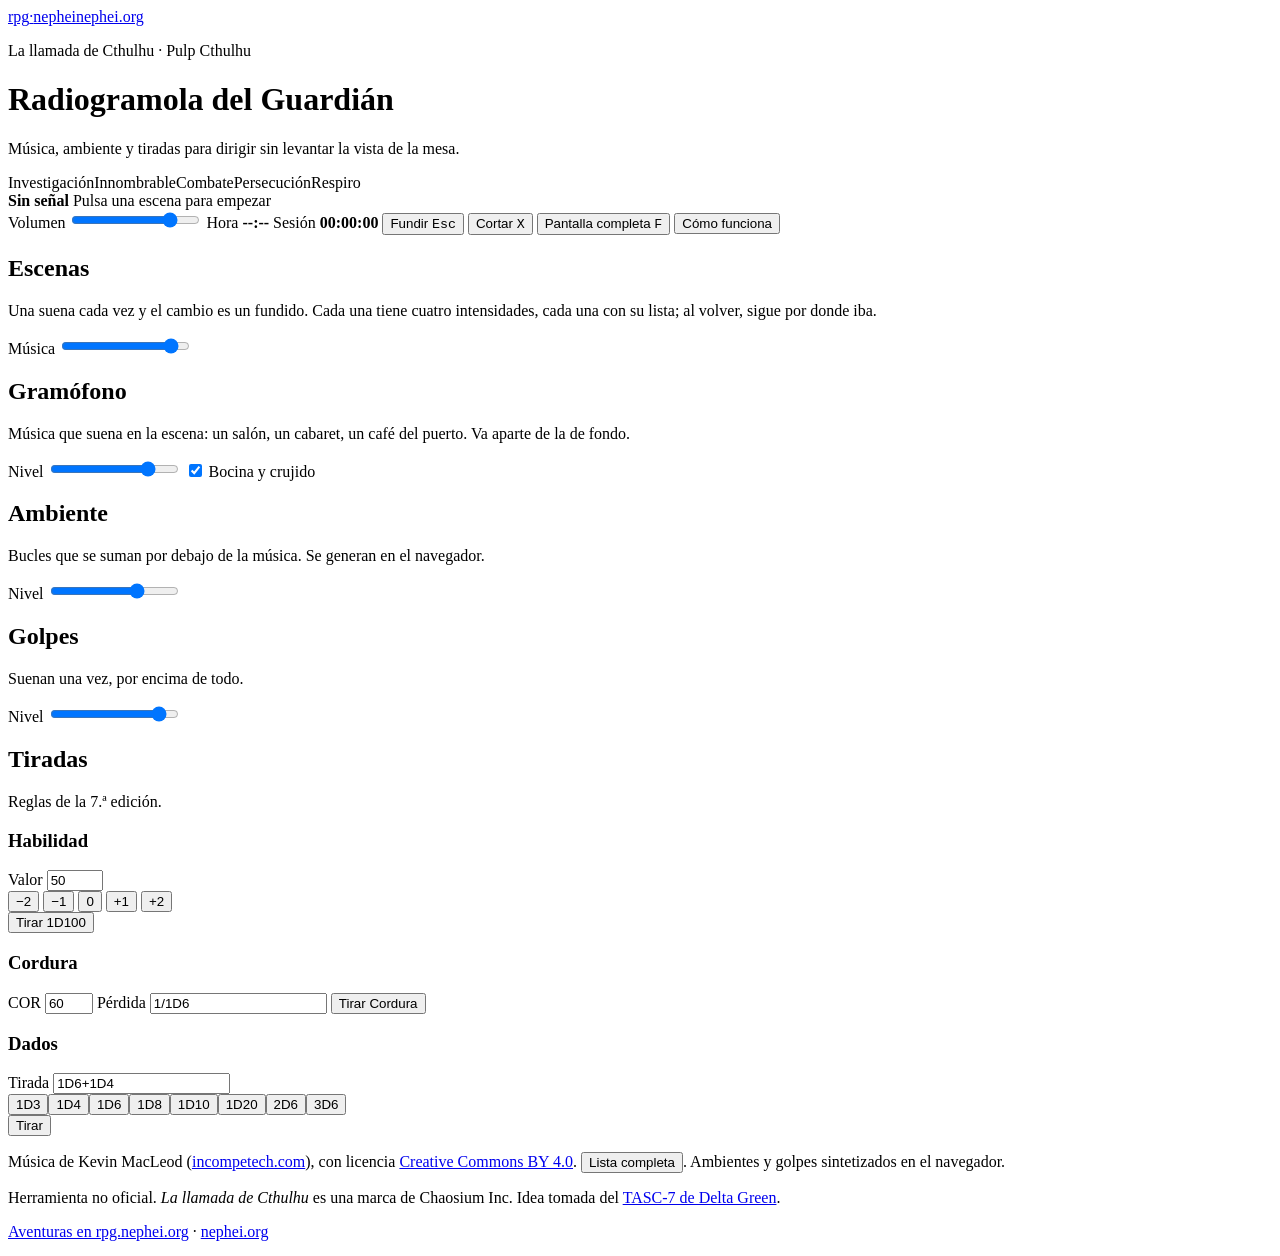
==== public/index.html @ d2a299e7 "Radiogramola del Guardián: música por escenas, gramófono, ambientes, golpes y tiradas Sustituye a dn" ====
<!doctype html>
<html lang="es">
<head>
<meta charset="utf-8">
<meta name="viewport" content="width=device-width, initial-scale=1">
<title>Radiogramola del Guardián · keeper.nephei.org</title>
<meta name="description" content="Música, ambientes, golpes de efecto y tiradas para dirigir La llamada de Cthulhu y Pulp Cthulhu. Gratis y en el navegador.">
<meta name="theme-color" content="#0e0c09">
<link rel="icon" href="/favicon.svg" type="image/svg+xml">
<link rel="preconnect" href="https://fonts.googleapis.com">
<link rel="preconnect" href="https://fonts.gstatic.com" crossorigin>
<link rel="stylesheet" href="https://fonts.googleapis.com/css2?family=Cinzel:wght@400;600;700&family=EB+Garamond:ital,wght@0,400;0,500;0,600;1,400&family=Alegreya+Sans+SC:wght@500;700&family=Alegreya+Sans:wght@400;500;700&family=Special+Elite&display=swap">
<link rel="stylesheet" href="/estilo.css?v=1">
</head>
<body>
<nav class="barra"><a class="marca" href="https://rpg.nephei.org">rpg<span>·</span>nephei</a><a href="https://nephei.org">nephei.org</a></nav>

<header class="cabecera">
  <div class="titulo">
    <p class="sello">La llamada de Cthulhu · Pulp Cthulhu</p>
    <h1>Radiogramola del Guardián</h1>
    <p class="lema">Música, ambiente y tiradas para dirigir sin levantar la vista de la mesa.</p>
  </div>

  <div class="dial" id="dial" aria-live="polite">
    <div class="dial-cristal">
      <div class="dial-escala" aria-hidden="true"><span>Investigación</span><span>Innombrable</span><span>Combate</span><span>Persecución</span><span>Respiro</span></div>
      <div class="aguja" aria-hidden="true"></div>
    </div>
    <div class="dial-texto">
      <span class="piloto" aria-hidden="true"></span>
      <strong id="dial-escena">Sin señal</strong>
      <span id="dial-pista">Pulsa una escena para empezar</span>
    </div>
  </div>

  <div class="mandos">
    <label class="mando">Volumen <input id="v-maestro" type="range" min="0" max="1" step="0.01" value="0.8"></label>
    <span class="reloj">Hora <b id="hora">--:--</b></span>
    <span class="reloj">Sesión <b id="sesion">00:00:00</b></span>
    <button id="fundir" class="boton">Fundir <kbd>Esc</kbd></button>
    <button id="cortar" class="boton">Cortar <kbd>X</kbd></button>
    <button id="pantalla" class="boton sec">Pantalla completa <kbd>F</kbd></button>
    <button id="abrir-manual" class="boton sec">Cómo funciona</button>
  </div>
</header>

<main class="tablero">
  <section class="bloque bloque-escenas" aria-labelledby="t-escenas">
    <div class="bloque-cabeza">
      <h2 id="t-escenas">Escenas</h2>
      <p>Una suena cada vez y el cambio es un fundido. Cada una tiene cuatro intensidades, cada una con su lista; al volver, sigue por donde iba.</p>
      <label class="mando">Música <input id="v-musica" type="range" min="0" max="1" step="0.01" value="0.9"></label>
    </div>
    <div class="escenas" id="escenas"></div>
  </section>

  <section class="bloque bloque-gramofono" aria-labelledby="t-gramofono">
    <div class="bloque-cabeza">
      <h2 id="t-gramofono">Gramófono</h2>
      <p>Música que suena en la escena: un salón, un cabaret, un café del puerto. Va aparte de la de fondo.</p>
      <label class="mando">Nivel <input id="v-gramofono" type="range" min="0" max="1" step="0.01" value="0.8"></label>
      <label class="interruptor"><input id="bocina" type="checkbox" checked> Bocina y crujido</label>
    </div>
    <div class="gramofono">
      <div class="plato" aria-hidden="true"><span></span></div>
      <ul class="discos" id="discos"></ul>
    </div>
  </section>

  <section class="bloque bloque-ambiente" aria-labelledby="t-ambiente">
    <div class="bloque-cabeza">
      <h2 id="t-ambiente">Ambiente</h2>
      <p>Bucles que se suman por debajo de la música. Se generan en el navegador.</p>
      <label class="mando">Nivel <input id="v-ambiente" type="range" min="0" max="1" step="0.01" value="0.7"></label>
    </div>
    <div class="ambientes" id="ambientes"></div>
  </section>

  <section class="bloque bloque-golpes" aria-labelledby="t-golpes">
    <div class="bloque-cabeza">
      <h2 id="t-golpes">Golpes</h2>
      <p>Suenan una vez, por encima de todo.</p>
      <label class="mando">Nivel <input id="v-golpes" type="range" min="0" max="1" step="0.01" value="0.9"></label>
    </div>
    <div class="golpes" id="golpes"></div>
  </section>

  <section class="bloque bloque-dados" aria-labelledby="t-dados">
    <div class="bloque-cabeza">
      <h2 id="t-dados">Tiradas</h2>
      <p>Reglas de la 7.ª edición.</p>
    </div>
    <div class="dados">
      <form id="tirada" class="ficha">
        <h3>Habilidad</h3>
        <label>Valor <input id="habilidad" type="number" min="1" max="100" value="50" inputmode="numeric"></label>
        <div class="mod" role="radiogroup" aria-label="Dados de bonificación o penalización">
          <button type="button" role="radio" data-mod="-2" aria-checked="false">−2</button>
          <button type="button" role="radio" data-mod="-1" aria-checked="false">−1</button>
          <button type="button" role="radio" data-mod="0" aria-checked="true">0</button>
          <button type="button" role="radio" data-mod="1" aria-checked="false">+1</button>
          <button type="button" role="radio" data-mod="2" aria-checked="false">+2</button>
        </div>
        <button class="boton">Tirar 1D100</button>
      </form>
      <form id="cordura" class="ficha">
        <h3>Cordura</h3>
        <label>COR <input id="san" type="number" min="0" max="99" value="60" inputmode="numeric"></label>
        <label>Pérdida <input id="perdida" type="text" value="1/1D6" autocomplete="off" spellcheck="false"></label>
        <button class="boton">Tirar Cordura</button>
      </form>
      <form id="expresion" class="ficha">
        <h3>Dados</h3>
        <label>Tirada <input id="dados" type="text" value="1D6+1D4" autocomplete="off" spellcheck="false"></label>
        <div class="rapidos"><button type="button">1D3</button><button type="button">1D4</button><button type="button">1D6</button><button type="button">1D8</button><button type="button">1D10</button><button type="button">1D20</button><button type="button">2D6</button><button type="button">3D6</button></div>
        <button class="boton">Tirar</button>
      </form>
      <ol class="historial" id="historial" aria-live="polite"></ol>
    </div>
  </section>
</main>

<footer class="pie">
  <p>Música de Kevin MacLeod (<a href="https://incompetech.com">incompetech.com</a>), con licencia <a href="https://creativecommons.org/licenses/by/4.0/deed.es">Creative Commons BY 4.0</a>. <button id="abrir-creditos" class="enlace">Lista completa</button>. Ambientes y golpes sintetizados en el navegador.</p>
  <p>Herramienta no oficial. <i>La llamada de Cthulhu</i> es una marca de Chaosium Inc. Idea tomada del <a href="https://deltagreen.sorakalden.com/">TASC-7 de Delta Green</a>.</p>
  <p><a href="https://rpg.nephei.org">Aventuras en rpg.nephei.org</a> · <a href="https://nephei.org">nephei.org</a></p>
</footer>

<dialog id="manual">
  <h2>Cómo funciona</h2>
  <h3>Escenas</h3>
  <p>Pulsa una escena y empieza su música. Sólo suena una a la vez y al cambiar se funden. Si vuelves a una escena, sigue por la pista y el segundo donde la dejaste, así que en una sesión larga no se repite nada.</p>
  <p>Debajo de cada escena hay cuatro intensidades, de la más tranquila a la más intensa. Cada una tiene su propia lista y al pasar de una a otra la música se funde en unos segundos. Puedes elegir la intensidad antes de poner la escena. Para pausar, vuelve a pulsar la que suena.</p>
  <h3>Gramófono</h3>
  <p>Discos para la música que oyen los personajes: el cabaret, la fiesta, la radio de un café. Suena aparte de la escena, así que puedes dejar la inquietud por debajo. La bocina y el crujido imitan un gramófono de los años veinte; quítalos si prefieres el disco limpio.</p>
  <h3>Ambiente y golpes</h3>
  <p>Los ambientes se suman entre sí y por debajo de la música, cada uno con su nivel. Los golpes suenan una vez, para un susto, un disparo o una campanada a medianoche.</p>
  <h3>Teclado</h3>
  <ul class="teclas">
    <li><kbd>1</kbd>–<kbd>5</kbd> cambiar de escena, o pausar la que suena</li>
    <li><kbd>↑</kbd> <kbd>↓</kbd> subir o bajar la intensidad</li>
    <li><kbd>Q</kbd> <kbd>W</kbd> <kbd>E</kbd> <kbd>R</kbd> <kbd>T</kbd> <kbd>Y</kbd> los golpes, en orden</li>
    <li><kbd>Esc</kbd> fundir todo a silencio en seis segundos · <kbd>X</kbd> cortar en seco · <kbd>F</kbd> pantalla completa</li>
  </ul>
  <h3>Tiradas</h3>
  <p>Con la habilidad, el grado de éxito sale según la 7.ª edición: crítico con un 01, extremo con un quinto, difícil con la mitad. La pifia es 100, o de 96 a 100 si la habilidad es menor de 50. Los dados de bonificación o penalización añaden decenas y se queda la mejor o la peor.</p>
  <p>En Cordura escribe la pérdida como en el libro, «1/1D6»: lo de la izquierda si supera, lo de la derecha si falla, y el máximo si pifia. El valor de COR se actualiza solo.</p>
  <p>La música se descarga a medida que suena. Los volúmenes se guardan en este navegador.</p>
  <button class="boton cerrar">Cerrar</button>
</dialog>

<dialog id="creditos">
  <h2>Música</h2>
  <p>Todas las pistas son de Kevin MacLeod (<a href="https://incompetech.com">incompetech.com</a>) y se usan con licencia <a href="https://creativecommons.org/licenses/by/4.0/deed.es">Creative Commons: By Attribution 4.0</a>. Están recomprimidas a 96 kbps para que carguen deprisa.</p>
  <ul id="lista-creditos" class="creditos"></ul>
  <button class="boton cerrar">Cerrar</button>
</dialog>

<script src="/sintes.js?v=1"></script>
<script src="/dados.js?v=1"></script>
<script src="/consola.js?v=1"></script>
</body>
</html>
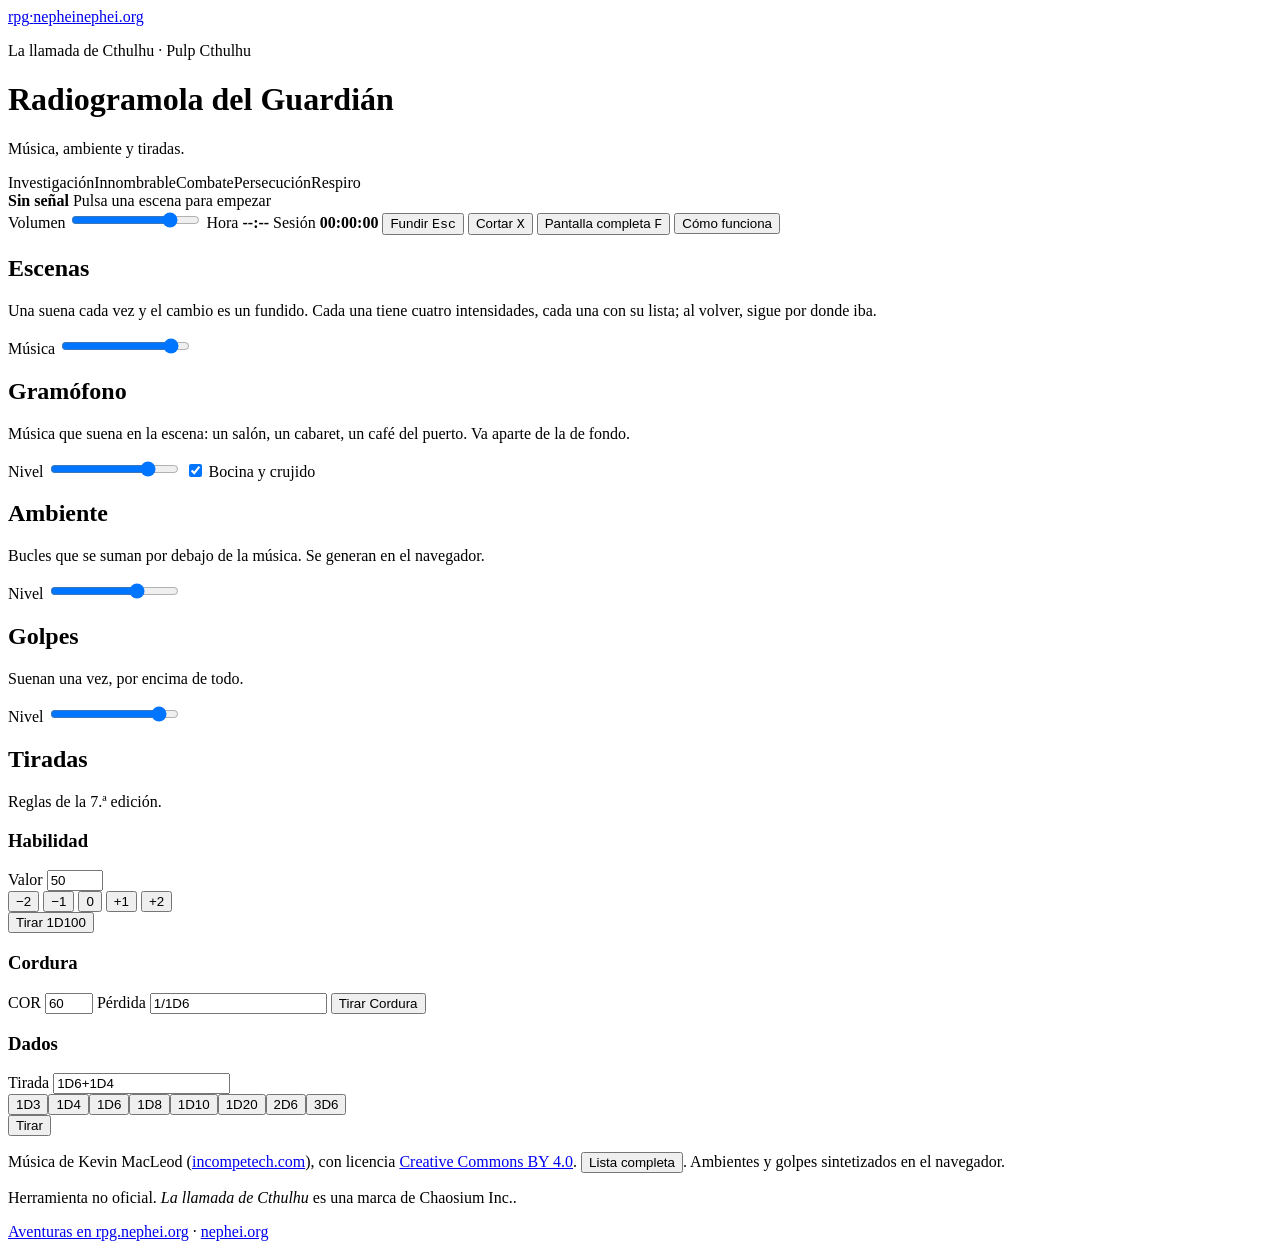
==== commit ec4c3e65: "Revise tagline and footer content in index.html Updated the tagline" ====
--- a/public/index.html
+++ b/public/index.html
@@ -19,7 +19,7 @@
   <div class="titulo">
     <p class="sello">La llamada de Cthulhu · Pulp Cthulhu</p>
     <h1>Radiogramola del Guardián</h1>
-    <p class="lema">Música, ambiente y tiradas para dirigir sin levantar la vista de la mesa.</p>
+    <p class="lema">Música, ambiente y tiradas.</p>
   </div>
 
   <div class="dial" id="dial" aria-live="polite">
@@ -123,7 +123,7 @@
 
 <footer class="pie">
   <p>Música de Kevin MacLeod (<a href="https://incompetech.com">incompetech.com</a>), con licencia <a href="https://creativecommons.org/licenses/by/4.0/deed.es">Creative Commons BY 4.0</a>. <button id="abrir-creditos" class="enlace">Lista completa</button>. Ambientes y golpes sintetizados en el navegador.</p>
-  <p>Herramienta no oficial. <i>La llamada de Cthulhu</i> es una marca de Chaosium Inc. Idea tomada del <a href="https://deltagreen.sorakalden.com/">TASC-7 de Delta Green</a>.</p>
+  <p>Herramienta no oficial. <i>La llamada de Cthulhu</i> es una marca de Chaosium Inc.</a>.</p>
   <p><a href="https://rpg.nephei.org">Aventuras en rpg.nephei.org</a> · <a href="https://nephei.org">nephei.org</a></p>
 </footer>
 
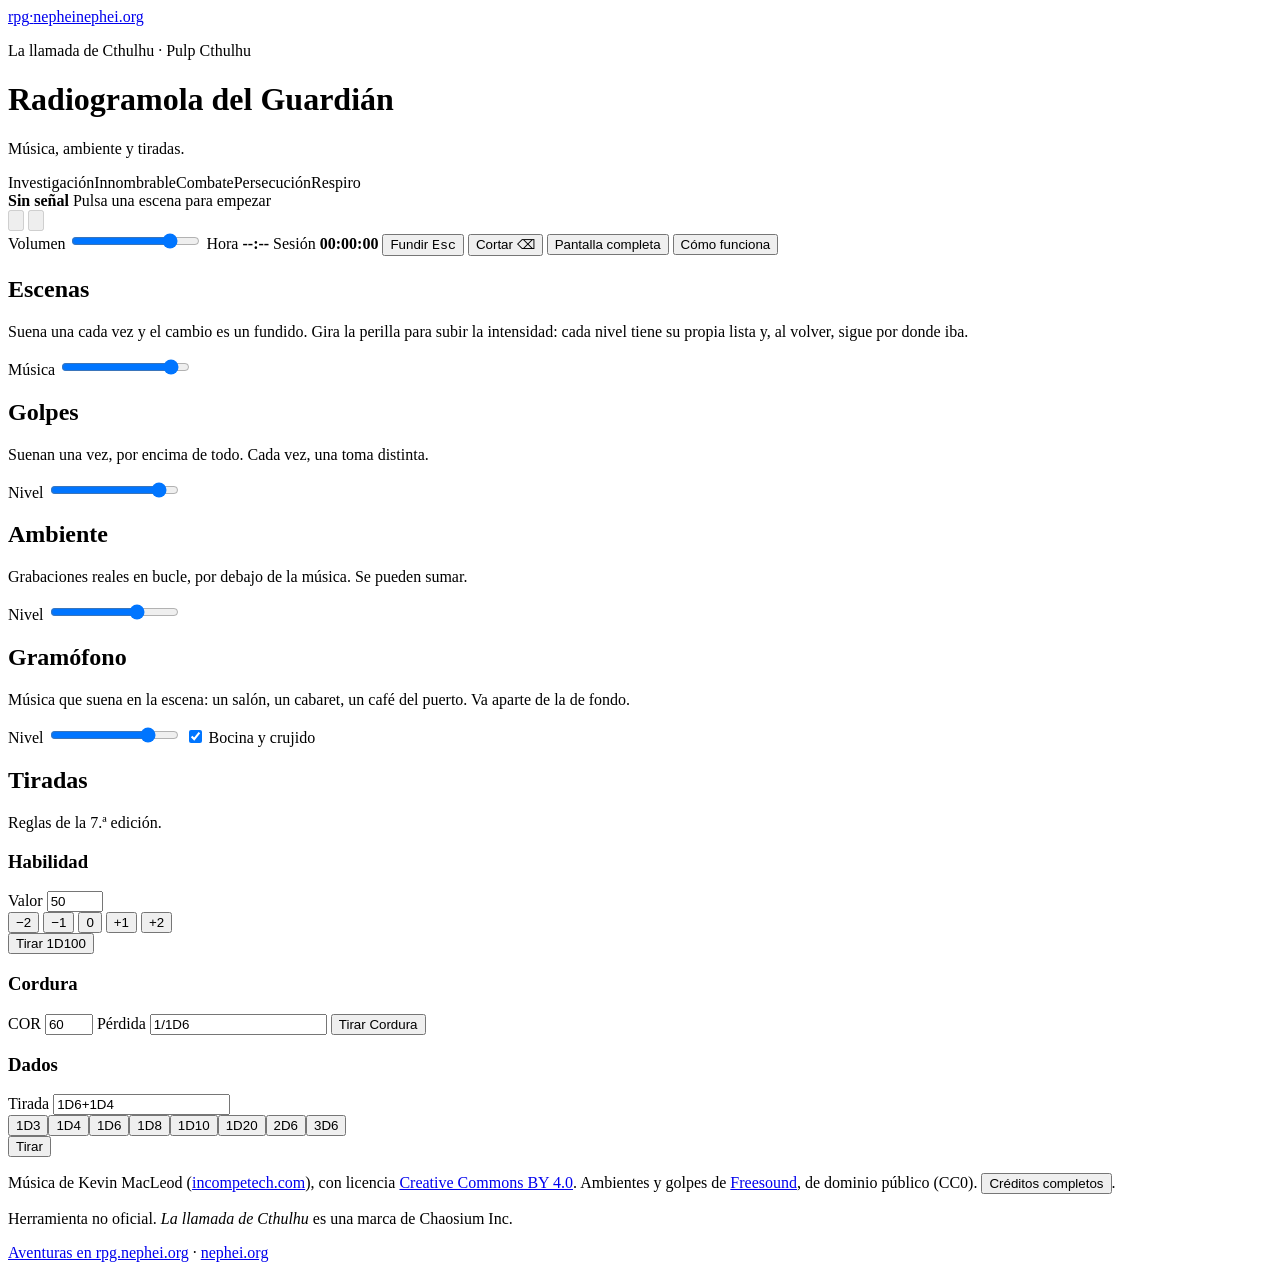
==== commit f97c0015: "Perillas, paso de pista, efectos grabados y música a 320 kbps - La intensidad de cada escena se elig" ====
--- a/public/index.html
+++ b/public/index.html
@@ -10,7 +10,7 @@
 <link rel="preconnect" href="https://fonts.googleapis.com">
 <link rel="preconnect" href="https://fonts.gstatic.com" crossorigin>
 <link rel="stylesheet" href="https://fonts.googleapis.com/css2?family=Cinzel:wght@400;600;700&family=EB+Garamond:ital,wght@0,400;0,500;0,600;1,400&family=Alegreya+Sans+SC:wght@500;700&family=Alegreya+Sans:wght@400;500;700&family=Special+Elite&display=swap">
-<link rel="stylesheet" href="/estilo.css?v=1">
+<link rel="stylesheet" href="/estilo.css?v=2">
 </head>
 <body>
 <nav class="barra"><a class="marca" href="https://rpg.nephei.org">rpg<span>·</span>nephei</a><a href="https://nephei.org">nephei.org</a></nav>
@@ -27,10 +27,16 @@
       <div class="dial-escala" aria-hidden="true"><span>Investigación</span><span>Innombrable</span><span>Combate</span><span>Persecución</span><span>Respiro</span></div>
       <div class="aguja" aria-hidden="true"></div>
     </div>
-    <div class="dial-texto">
-      <span class="piloto" aria-hidden="true"></span>
-      <strong id="dial-escena">Sin señal</strong>
-      <span id="dial-pista">Pulsa una escena para empezar</span>
+    <div class="dial-pie">
+      <div class="dial-texto">
+        <span class="piloto" aria-hidden="true"></span>
+        <strong id="dial-escena">Sin señal</strong>
+        <span id="dial-pista">Pulsa una escena para empezar</span>
+      </div>
+      <div class="saltos">
+        <button id="anterior" class="salto" title="Pista anterior (←)" aria-label="Pista anterior" disabled><svg viewBox="0 0 24 24" aria-hidden="true"><path d="M6 5v14M19 5 9 12l10 7z"/></svg></button>
+        <button id="siguiente" class="salto" title="Pista siguiente (→)" aria-label="Pista siguiente" disabled><svg viewBox="0 0 24 24" aria-hidden="true"><path d="M18 5v14M5 5l10 7-10 7z"/></svg></button>
+      </div>
     </div>
   </div>
 
@@ -39,8 +45,8 @@
     <span class="reloj">Hora <b id="hora">--:--</b></span>
     <span class="reloj">Sesión <b id="sesion">00:00:00</b></span>
     <button id="fundir" class="boton">Fundir <kbd>Esc</kbd></button>
-    <button id="cortar" class="boton">Cortar <kbd>X</kbd></button>
-    <button id="pantalla" class="boton sec">Pantalla completa <kbd>F</kbd></button>
+    <button id="cortar" class="boton">Cortar <kbd>⌫</kbd></button>
+    <button id="pantalla" class="boton sec">Pantalla completa</button>
     <button id="abrir-manual" class="boton sec">Cómo funciona</button>
   </div>
 </header>
@@ -49,10 +55,28 @@
   <section class="bloque bloque-escenas" aria-labelledby="t-escenas">
     <div class="bloque-cabeza">
       <h2 id="t-escenas">Escenas</h2>
-      <p>Una suena cada vez y el cambio es un fundido. Cada una tiene cuatro intensidades, cada una con su lista; al volver, sigue por donde iba.</p>
+      <p>Suena una cada vez y el cambio es un fundido. Gira la perilla para subir la intensidad: cada nivel tiene su propia lista y, al volver, sigue por donde iba.</p>
       <label class="mando">Música <input id="v-musica" type="range" min="0" max="1" step="0.01" value="0.9"></label>
     </div>
     <div class="escenas" id="escenas"></div>
+  </section>
+
+  <section class="bloque bloque-golpes" aria-labelledby="t-golpes">
+    <div class="bloque-cabeza">
+      <h2 id="t-golpes">Golpes</h2>
+      <p>Suenan una vez, por encima de todo. Cada vez, una toma distinta.</p>
+      <label class="mando">Nivel <input id="v-golpes" type="range" min="0" max="1" step="0.01" value="0.9"></label>
+    </div>
+    <div class="grupos-golpes" id="golpes"></div>
+  </section>
+
+  <section class="bloque bloque-ambiente" aria-labelledby="t-ambiente">
+    <div class="bloque-cabeza">
+      <h2 id="t-ambiente">Ambiente</h2>
+      <p>Grabaciones reales en bucle, por debajo de la música. Se pueden sumar.</p>
+      <label class="mando">Nivel <input id="v-ambiente" type="range" min="0" max="1" step="0.01" value="0.7"></label>
+    </div>
+    <div class="ambientes" id="ambientes"></div>
   </section>
 
   <section class="bloque bloque-gramofono" aria-labelledby="t-gramofono">
@@ -66,24 +90,6 @@
       <div class="plato" aria-hidden="true"><span></span></div>
       <ul class="discos" id="discos"></ul>
     </div>
-  </section>
-
-  <section class="bloque bloque-ambiente" aria-labelledby="t-ambiente">
-    <div class="bloque-cabeza">
-      <h2 id="t-ambiente">Ambiente</h2>
-      <p>Bucles que se suman por debajo de la música. Se generan en el navegador.</p>
-      <label class="mando">Nivel <input id="v-ambiente" type="range" min="0" max="1" step="0.01" value="0.7"></label>
-    </div>
-    <div class="ambientes" id="ambientes"></div>
-  </section>
-
-  <section class="bloque bloque-golpes" aria-labelledby="t-golpes">
-    <div class="bloque-cabeza">
-      <h2 id="t-golpes">Golpes</h2>
-      <p>Suenan una vez, por encima de todo.</p>
-      <label class="mando">Nivel <input id="v-golpes" type="range" min="0" max="1" step="0.01" value="0.9"></label>
-    </div>
-    <div class="golpes" id="golpes"></div>
   </section>
 
   <section class="bloque bloque-dados" aria-labelledby="t-dados">
@@ -122,26 +128,28 @@
 </main>
 
 <footer class="pie">
-  <p>Música de Kevin MacLeod (<a href="https://incompetech.com">incompetech.com</a>), con licencia <a href="https://creativecommons.org/licenses/by/4.0/deed.es">Creative Commons BY 4.0</a>. <button id="abrir-creditos" class="enlace">Lista completa</button>. Ambientes y golpes sintetizados en el navegador.</p>
-  <p>Herramienta no oficial. <i>La llamada de Cthulhu</i> es una marca de Chaosium Inc.</a>.</p>
+  <p>Música de Kevin MacLeod (<a href="https://incompetech.com">incompetech.com</a>), con licencia <a href="https://creativecommons.org/licenses/by/4.0/deed.es">Creative Commons BY 4.0</a>. Ambientes y golpes de <a href="https://freesound.org">Freesound</a>, de dominio público (CC0). <button id="abrir-creditos" class="enlace">Créditos completos</button>.</p>
+  <p>Herramienta no oficial. <i>La llamada de Cthulhu</i> es una marca de Chaosium Inc.</p>
   <p><a href="https://rpg.nephei.org">Aventuras en rpg.nephei.org</a> · <a href="https://nephei.org">nephei.org</a></p>
 </footer>
 
 <dialog id="manual">
   <h2>Cómo funciona</h2>
   <h3>Escenas</h3>
-  <p>Pulsa una escena y empieza su música. Sólo suena una a la vez y al cambiar se funden. Si vuelves a una escena, sigue por la pista y el segundo donde la dejaste, así que en una sesión larga no se repite nada.</p>
-  <p>Debajo de cada escena hay cuatro intensidades, de la más tranquila a la más intensa. Cada una tiene su propia lista y al pasar de una a otra la música se funde en unos segundos. Puedes elegir la intensidad antes de poner la escena. Para pausar, vuelve a pulsar la que suena.</p>
+  <p>Pulsa una escena y empieza su música. Solo suena una a la vez y al cambiar se funden. Si vuelves a una escena, sigue por la pista y el segundo donde la dejaste, así que en una sesión larga no se repite nada. Para pausar, vuelve a pulsar la que suena.</p>
+  <p>La perilla de cada escena elige entre cuatro intensidades, de la más tranquila a la más tensa. Arrástrala hacia arriba o hacia abajo, gírala con la rueda del ratón, haz clic para avanzar un nivel o pulsa directamente el nombre del nivel. Cada intensidad tiene su propia lista y el paso de una a otra es un fundido de unos segundos. Puedes dejarla preparada antes de poner la escena.</p>
+  <p>Los botones junto al dial pasan a la pista siguiente o vuelven a la anterior de la lista que suena.</p>
   <h3>Gramófono</h3>
   <p>Discos para la música que oyen los personajes: el cabaret, la fiesta, la radio de un café. Suena aparte de la escena, así que puedes dejar la inquietud por debajo. La bocina y el crujido imitan un gramófono de los años veinte; quítalos si prefieres el disco limpio.</p>
   <h3>Ambiente y golpes</h3>
-  <p>Los ambientes se suman entre sí y por debajo de la música, cada uno con su nivel. Los golpes suenan una vez, para un susto, un disparo o una campanada a medianoche.</p>
+  <p>Los ambientes son grabaciones reales que se repiten sin que se note la costura. Se suman entre sí y por debajo de la música, cada uno con su nivel.</p>
+  <p>Los golpes suenan una vez: un susto, un disparo, una campanada a medianoche. Casi todos tienen varias tomas y cada vez suena una distinta, para que tres disparos seguidos no suenen idénticos. Los largos, como los susurros o los pasos, se cortan si los vuelves a pulsar.</p>
   <h3>Teclado</h3>
   <ul class="teclas">
     <li><kbd>1</kbd>–<kbd>5</kbd> cambiar de escena, o pausar la que suena</li>
-    <li><kbd>↑</kbd> <kbd>↓</kbd> subir o bajar la intensidad</li>
-    <li><kbd>Q</kbd> <kbd>W</kbd> <kbd>E</kbd> <kbd>R</kbd> <kbd>T</kbd> <kbd>Y</kbd> los golpes, en orden</li>
-    <li><kbd>Esc</kbd> fundir todo a silencio en seis segundos · <kbd>X</kbd> cortar en seco · <kbd>F</kbd> pantalla completa</li>
+    <li><kbd>↑</kbd> <kbd>↓</kbd> subir o bajar la intensidad · <kbd>←</kbd> <kbd>→</kbd> pista anterior o siguiente</li>
+    <li>Golpes: <kbd>Q</kbd>–<kbd>Y</kbd> terror, <kbd>A</kbd>–<kbd>H</kbd> acción, <kbd>Z</kbd>–<kbd>N</kbd> la casa</li>
+    <li><kbd>Esc</kbd> fundir todo a silencio en seis segundos · <kbd>⌫</kbd> cortar en seco</li>
   </ul>
   <h3>Tiradas</h3>
   <p>Con la habilidad, el grado de éxito sale según la 7.ª edición: crítico con un 01, extremo con un quinto, difícil con la mitad. La pifia es 100, o de 96 a 100 si la habilidad es menor de 50. Los dados de bonificación o penalización añaden decenas y se queda la mejor o la peor.</p>
@@ -151,14 +159,18 @@
 </dialog>
 
 <dialog id="creditos">
-  <h2>Música</h2>
-  <p>Todas las pistas son de Kevin MacLeod (<a href="https://incompetech.com">incompetech.com</a>) y se usan con licencia <a href="https://creativecommons.org/licenses/by/4.0/deed.es">Creative Commons: By Attribution 4.0</a>. Están recomprimidas a 96 kbps para que carguen deprisa.</p>
+  <h2>Créditos</h2>
+  <h3>Música</h3>
+  <p>Todas las pistas son de Kevin MacLeod (<a href="https://incompetech.com">incompetech.com</a>) y se usan con licencia <a href="https://creativecommons.org/licenses/by/4.0/deed.es">Creative Commons: By Attribution 4.0</a>, tal como se publican.</p>
   <ul id="lista-creditos" class="creditos"></ul>
+  <h3>Ambientes y golpes</h3>
+  <p>Grabaciones de <a href="https://freesound.org">Freesound</a> que sus autores donaron al dominio público (<a href="https://creativecommons.org/publicdomain/zero/1.0/deed.es">CC0</a>). Recortadas y niveladas para la consola; el crujido del gramófono se genera en el navegador.</p>
+  <ul id="lista-efectos" class="creditos"></ul>
   <button class="boton cerrar">Cerrar</button>
 </dialog>
 
-<script src="/sintes.js?v=1"></script>
-<script src="/dados.js?v=1"></script>
-<script src="/consola.js?v=1"></script>
+<script src="/efectos.js?v=2"></script>
+<script src="/dados.js?v=2"></script>
+<script src="/consola.js?v=2"></script>
 </body>
 </html>
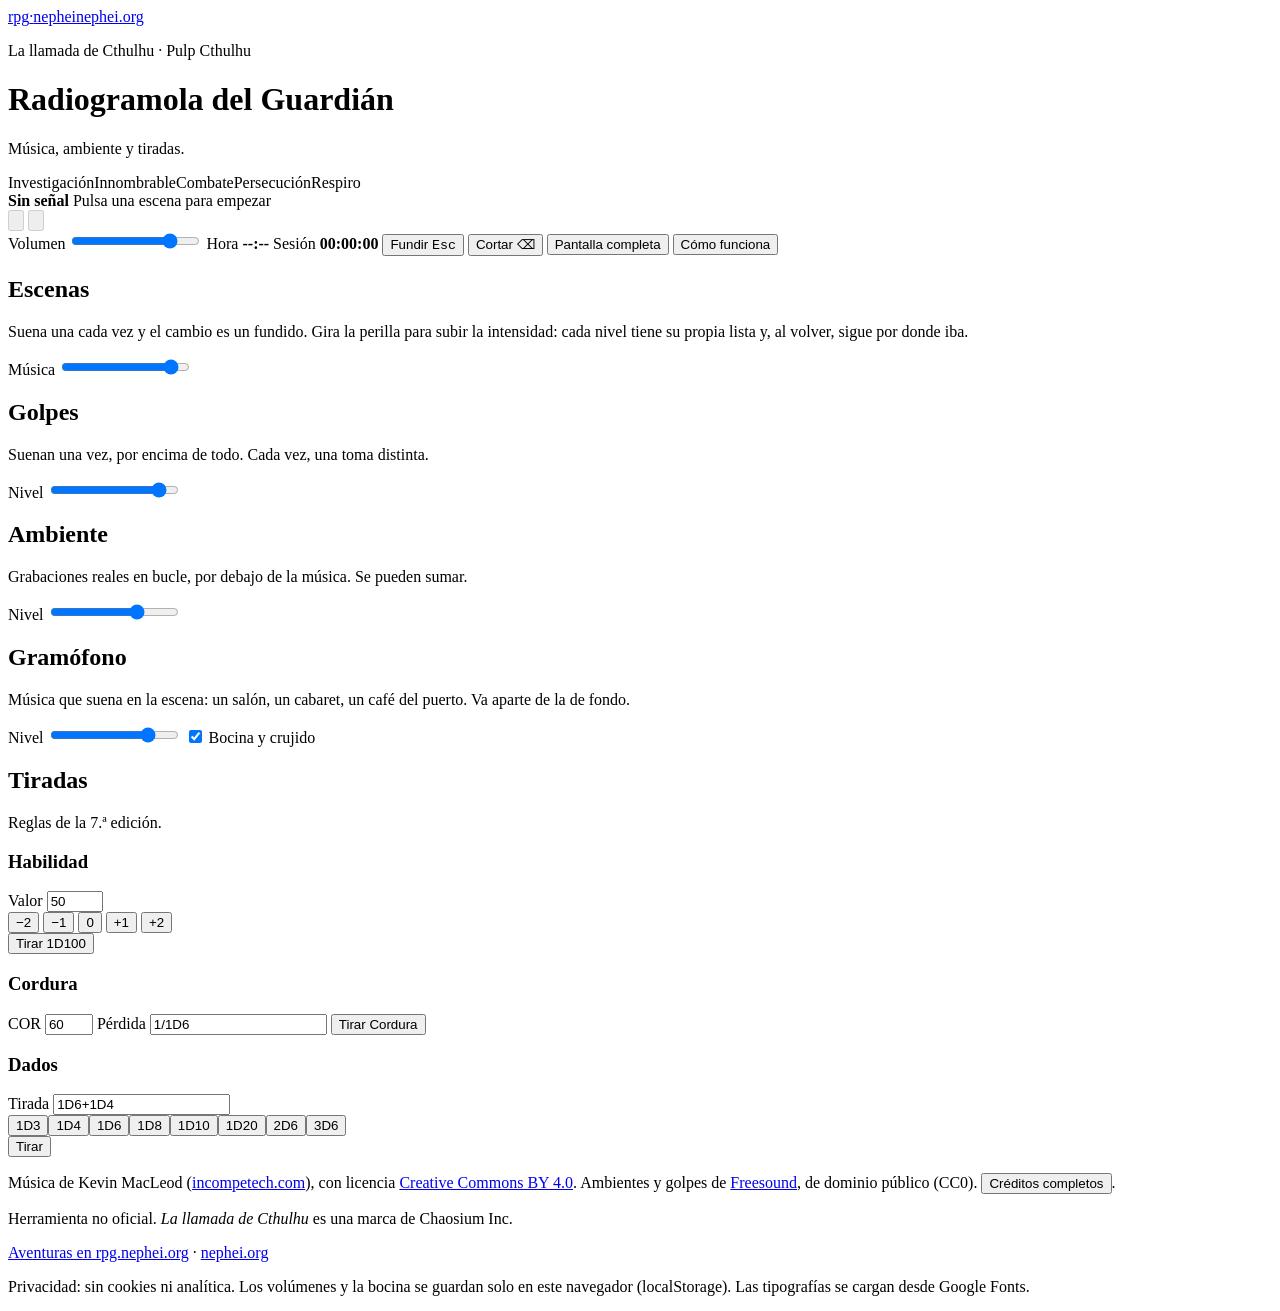
==== commit 482ae3e9: "Aviso de privacidad en el pie: sin cookies, qué se guarda en localStorage Co-Authored-By: Claude Opu" ====
--- a/public/index.html
+++ b/public/index.html
@@ -131,6 +131,7 @@
   <p>Música de Kevin MacLeod (<a href="https://incompetech.com">incompetech.com</a>), con licencia <a href="https://creativecommons.org/licenses/by/4.0/deed.es">Creative Commons BY 4.0</a>. Ambientes y golpes de <a href="https://freesound.org">Freesound</a>, de dominio público (CC0). <button id="abrir-creditos" class="enlace">Créditos completos</button>.</p>
   <p>Herramienta no oficial. <i>La llamada de Cthulhu</i> es una marca de Chaosium Inc.</p>
   <p><a href="https://rpg.nephei.org">Aventuras en rpg.nephei.org</a> · <a href="https://nephei.org">nephei.org</a></p>
+  <p class="pie__priv">Privacidad: sin cookies ni analítica. Los volúmenes y la bocina se guardan solo en este navegador (localStorage). Las tipografías se cargan desde Google Fonts.</p>
 </footer>
 
 <dialog id="manual">
@@ -171,6 +172,6 @@
 
 <script src="/efectos.js?v=2"></script>
 <script src="/dados.js?v=2"></script>
-<script src="/consola.js?v=2"></script>
+<script src="/consola.js?v=3"></script>
 </body>
 </html>
